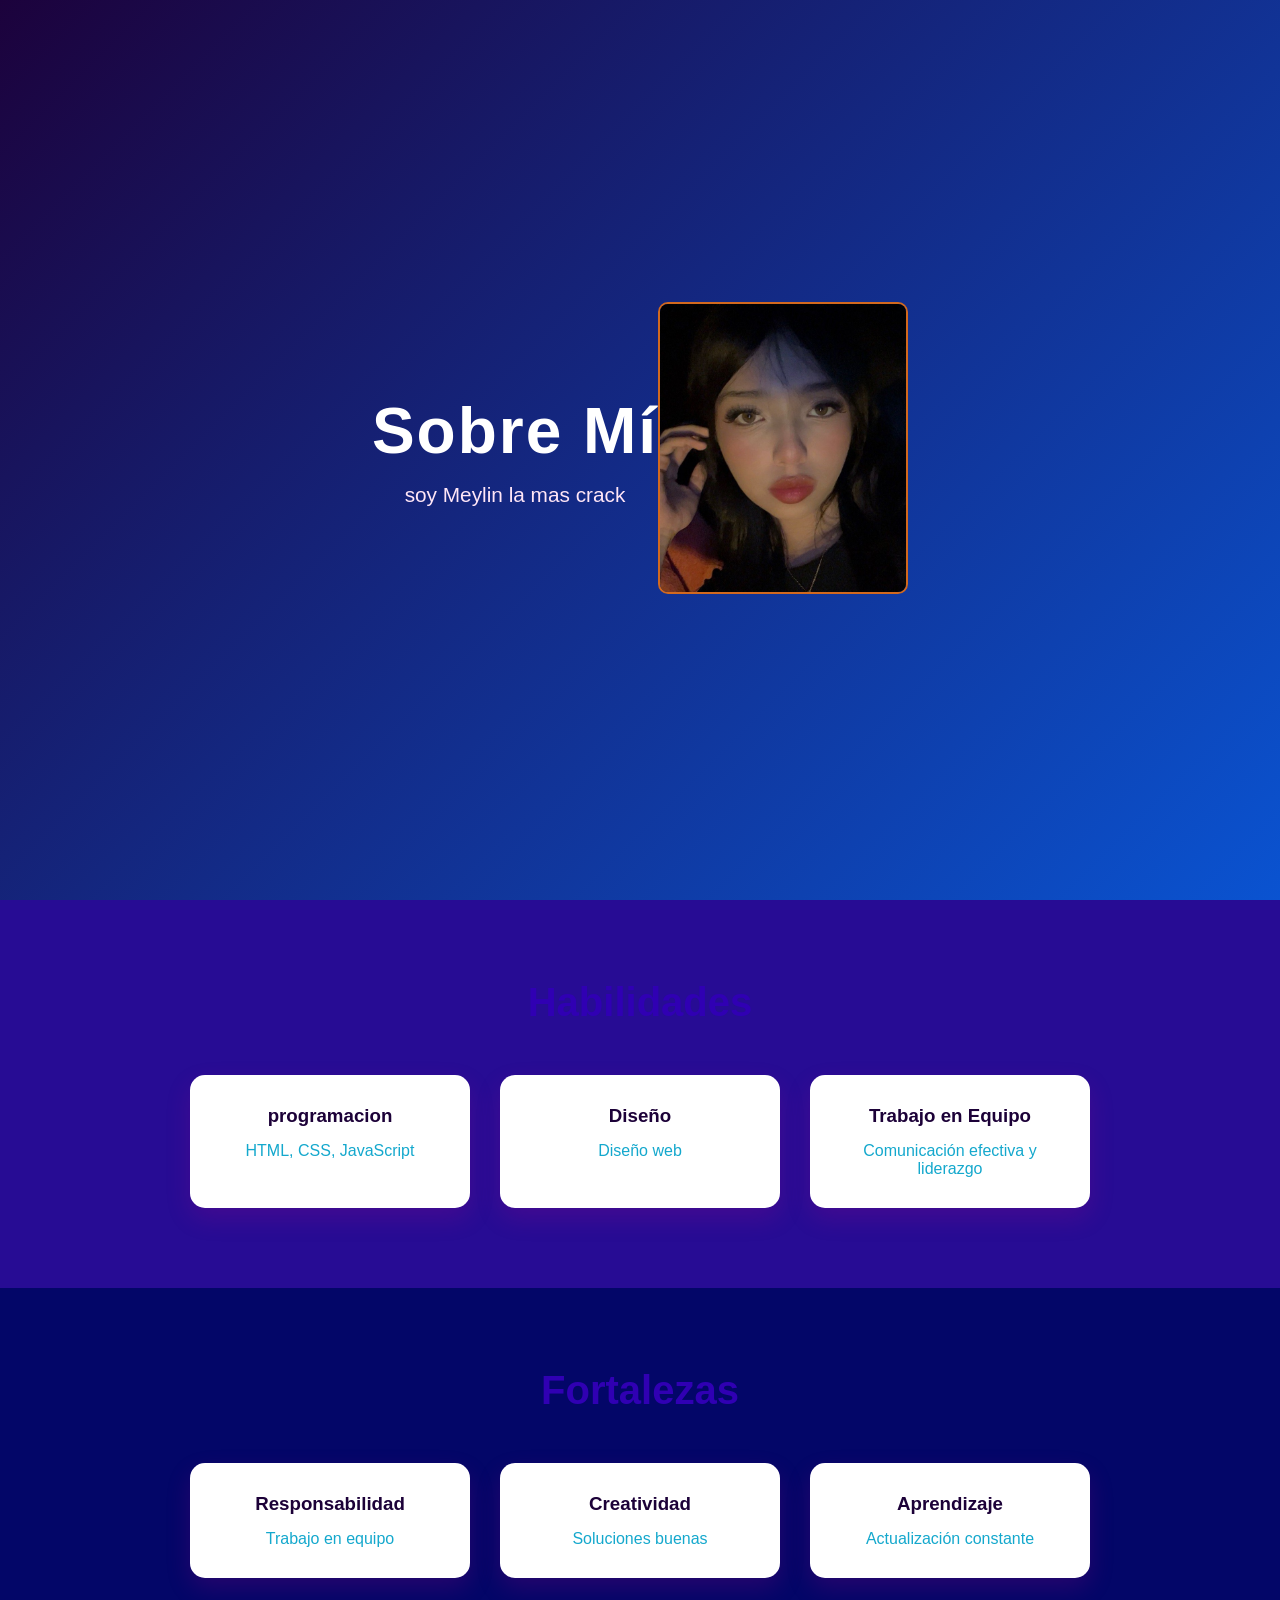
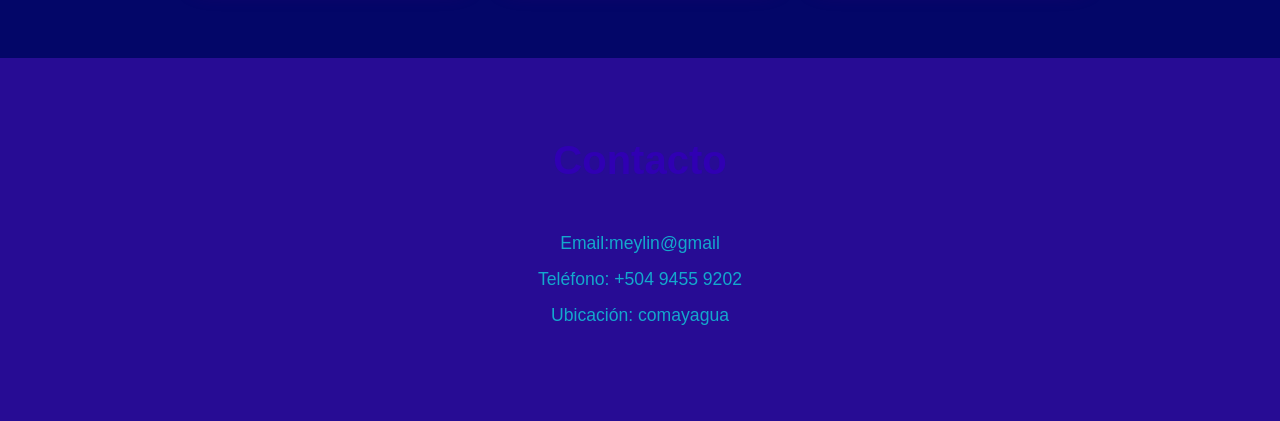
==== intex.html @ 48f2ef34 "Add files via upload" ====
<!DOCTYPE html>
<html lang="es">
<head>
    <meta charset="UTF-8">
    <title>Sobre Mí</title>
    <link rel="stylesheet" href="css/style.css">
    <meta name="viewport" content="width=device-width, initial-scale=1.0">
</head>
<body>

    <header class="hero">
        <div class="overlay">
            <h1>Sobre Mí</h1>
            <p class="subtitulo">soy Meylin la mas crack</p>

        </div>
        <div class="imagen"> 
            <img src="foto.jpg/f982cddd-13cb-4d06-abc5-cab32d33bcc8 (1).jpg" alt="Mi foto">
        </div>
    </header>

    <section class="seccion" id="habilidades">
        <h2>Habilidades</h2>
        <div class="contenido">
            <div class="card">
                <h3>programacion</h3>
                <p>HTML, CSS, JavaScript</p>
            </div>
            <div class="card">
                <h3>Diseño</h3>
                <p>Diseño web</p>
            </div>
            <div class="card">
                <h3>Trabajo en Equipo</h3>
                <p>Comunicación efectiva y liderazgo</p>
            </div>
        </div>
    </section>

    <section class="seccion alterna" id="fortalezas">
        <h2>Fortalezas</h2>
        <div class="contenido">
            <div class="card">
                <h3>Responsabilidad</h3>
                <p>Trabajo en equipo</p>
            </div>
            <div class="card">
                <h3>Creatividad</h3>
                <p>Soluciones buenas</p>
            </div>
            <div class="card">
                <h3>Aprendizaje </h3>
                <p>Actualización constante</p>
            </div>
        </div>
    </section>

    <section class="seccion" id="contacto">
        <h2>Contacto</h2>
        <div class="contacto-contenido">
            <p>Email:meylin@gmail</p>
            <p>Teléfono: +504 9455 9202</p>
            <p>Ubicación: comayagua</p>
        </div>
    </section>

    

</body>
</html>
---- css/style.css ----
* {
    margin: 0;
    padding: 0;
    box-sizing: border-box;
    font-family: Arial, Helvetica, sans-serif;
}

body {
    background-color: #270c94;
    color: #14a8cd;
    scroll-behavior: smooth;
}

.hero {
    height: 100vh;
    background: linear-gradient(135deg, #1c023c, #0a53d1);
    display: flex;
    justify-content: center;
    align-items: center;
    text-align: center;
}

.overlay h1 {
    font-size: 4rem;
    color: white;
    letter-spacing: 2px;
}

.subtitulo {
    margin-top: 15px;
    font-size: 1.3rem;
    color: #ffe6f7;
}

.seccion {
    padding: 80px 10%;
    text-align: center;
}

.seccion h2 {
    font-size: 2.5rem;
    margin-bottom: 50px;
    color: #3000b3;
}

.contenido {
    display: flex;
    justify-content: center;
    gap: 30px;
    flex-wrap: wrap;
}

.card {
    background: white;
    padding: 30px;
    border-radius: 15px;
    width: 280px;
    box-shadow: 0 10px 25px rgba(179, 0, 134, 0.2);
    transition: transform 0.3s ease, box-shadow 0.3s ease;
}

.card h3 {
    margin-bottom: 15px;
    color: #1c0138;
}

.card:hover {
    transform: translateY(-10px);
    box-shadow: 0 15px 35px rgba(179, 0, 134, 0.3);
}

.alterna {
    background-color: #030668;
}

.contacto-contenido p {
    margin: 15px 0;
    font-size: 1.1rem;
}

footer {
    background: #02010f;
    color: white;
    text-align: center;
    padding: 20px;
    margin-top: 40px;
}
.imagen img{
    width: 250px;
    border-radius: 10px;
    border: 2px solid chocolate;
    box-shadow: 2px solid chocolate;
    object-fit: cover;
    text-align: center;
    




}
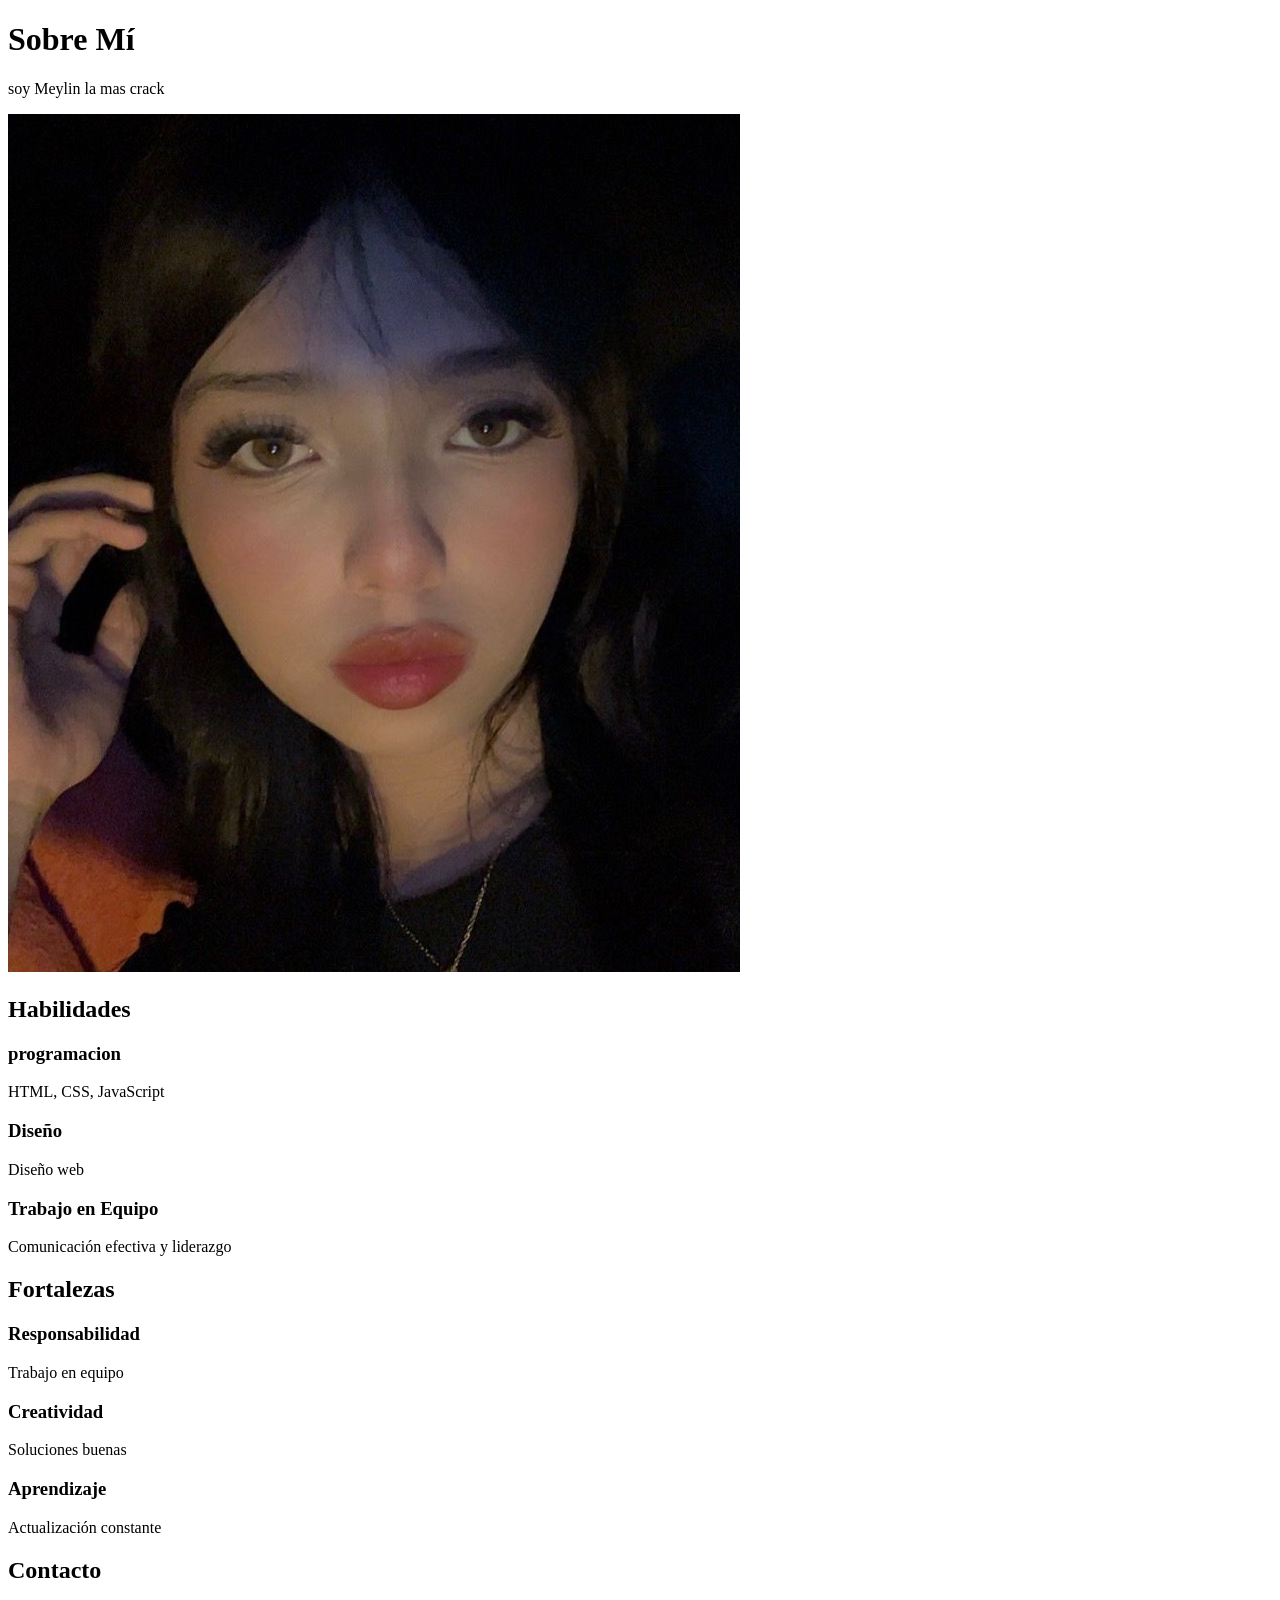
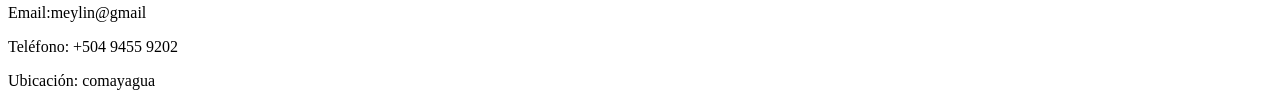
==== commit abbf0beb: "Update intex.html" ====
--- a/intex.html
+++ b/intex.html
@@ -3,7 +3,7 @@
 <head>
     <meta charset="UTF-8">
     <title>Sobre Mí</title>
-    <link rel="stylesheet" href="css/style.css">
+    <link rel="stylesheet" href="CSS/style.css">
     <meta name="viewport" content="width=device-width, initial-scale=1.0">
 </head>
 <body>
@@ -67,4 +67,5 @@
     
 
 </body>
-</html>+
+</html>
